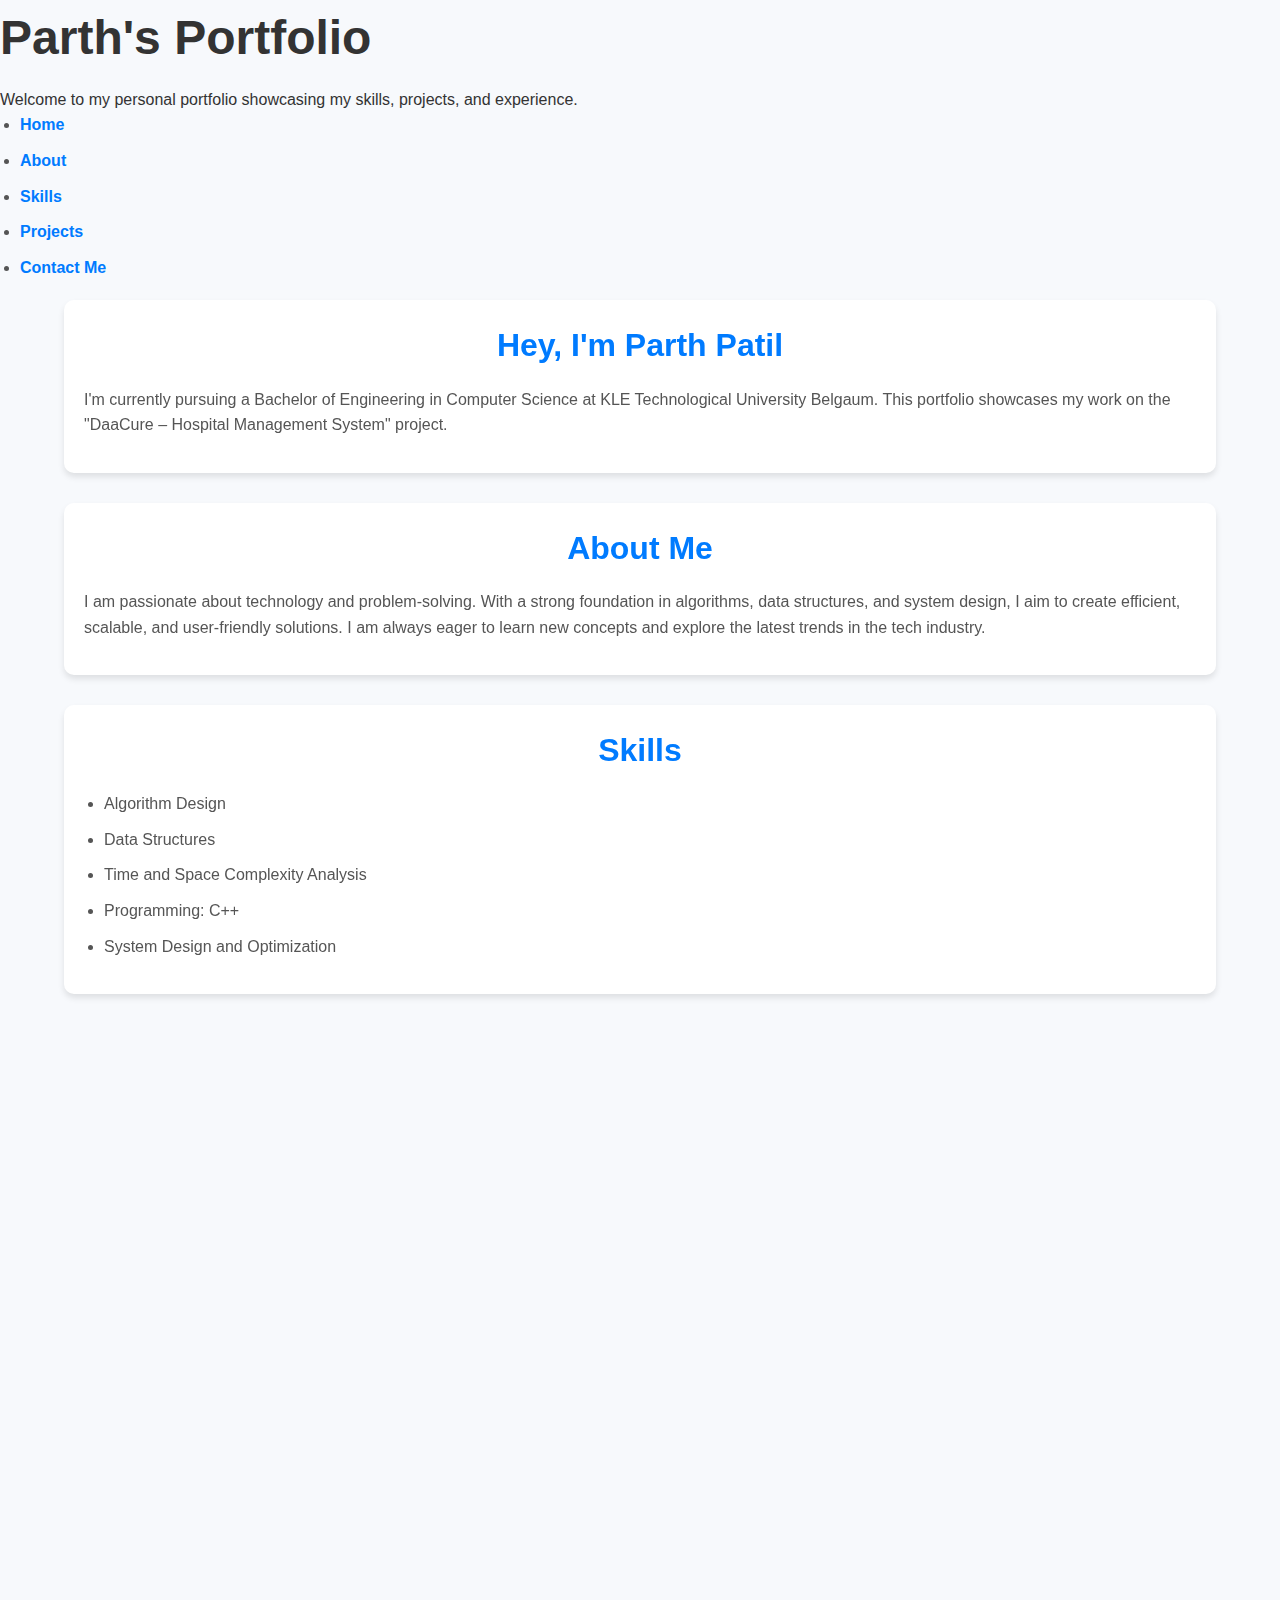
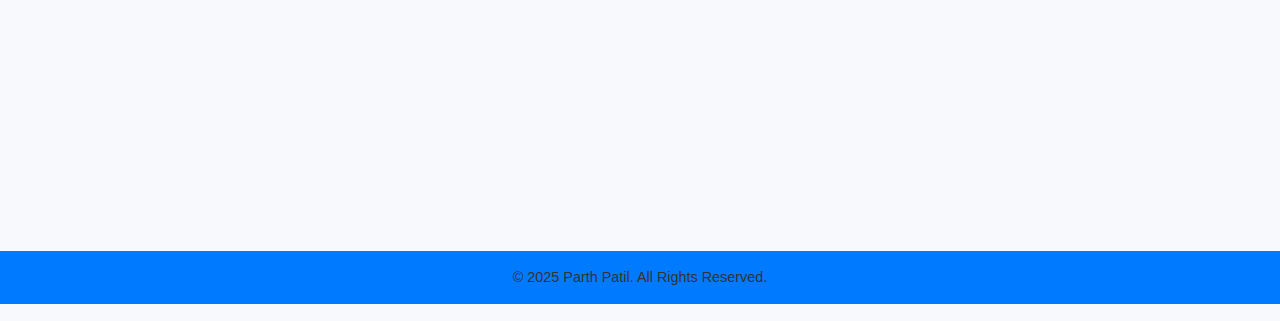
==== index.html @ 86498407 "Update index.html" ====
<!DOCTYPE html>
<html lang="en">
<head>
    <meta charset="UTF-8">
    <meta name="viewport" content="width=device-width, initial-scale=1.0">
    <title>Parth's Portfolio</title>
    <link rel="stylesheet" href="style.css">
    <link rel="stylesheet" href="https://unpkg.com/aos@2.3.1/dist/aos.css">
    <link href="https://cdnjs.cloudflare.com/ajax/libs/font-awesome/5.15.4/css/all.min.css" rel="stylesheet">
</head>
<body>
    <!-- Header Section -->
    <header>
        <h1>Parth's Portfolio</h1>
        <p>Welcome to my personal portfolio showcasing my skills, projects, and experience.</p>
    </header>

    <!-- Navigation Bar -->
    <nav>
        <ul>
            <li><a href="#home">Home</a></li>
            <li><a href="#about">About</a></li>
            <li><a href="#skills">Skills</a></li>
            <li><a href="#projects">Projects</a></li>
            <li><a href="#contact">Contact Me</a></li>
        </ul>
    </nav>

    <!-- Main Content Section -->
    <div class="container">
        <!-- Home Section -->
        <section id="home" data-aos="fade-up">
            <h2>Hey, I'm Parth Patil</h2>
            <p>I'm currently pursuing a Bachelor of Engineering in Computer Science at KLE Technological University Belgaum. This portfolio showcases my work on the "DaaCure – Hospital Management System" project.</p>
        </section>

        <!-- About Section -->
        <section id="about" data-aos="fade-up">
            <h2>About Me</h2>
            <p>I am passionate about technology and problem-solving. With a strong foundation in algorithms, data structures, and system design, I aim to create efficient, scalable, and user-friendly solutions. I am always eager to learn new concepts and explore the latest trends in the tech industry.</p>
        </section>

        <!-- Skills Section -->
        <section id="skills" data-aos="fade-up">
            <h2>Skills</h2>
            <ul>
                <li>Algorithm Design</li>
                <li>Data Structures</li>
                <li>Time and Space Complexity Analysis</li>
                <li>Programming: C++</li>
                <li>System Design and Optimization</li>
            </ul>
        </section>

        <!-- Projects Section -->
        <section id="projects" data-aos="fade-up">
            <h2>Projects</h2>
            <p><strong>Project Title:</strong> DaaCure – Hospital Management System</p>
            <p><strong>Description:</strong> The DaaCure project is a smart, all-in-one hospital management system designed to make healthcare operations smoother, improve patient care, and ensure resources are used wisely. It brings together everything a hospital needs into one easy-to-use platform, helping staff focus on what matters most—caring for patients.</p>
            <p><strong>Key Features:</strong></p>
            <ul>
                <li><strong>Patient Admission Optimization:</strong> Assign hospital beds and rooms to patients based on their condition and care requirements.</li>
                <li><strong>Doctor Scheduling:</strong> Assign doctors to patients or departments based on specialization and workload to minimize waiting times.</li>
                <li><strong>Emergency Room Response:</strong> Calculate the fastest routes for ambulances and emergency personnel, factoring in traffic and distance.</li>
                <li><strong>Resource Allocation:</strong> Efficiently distribute medical supplies based on demand and usage patterns.</li>
            </ul>
            <p><strong>Team Members:</strong> Parth Patil, Mayur Marathe, Shraddha Chougula, Anup Dundur</p>
            <p><a href="daacure-details.html" class="button">Read More About DaaCure</a></p>
        </section>

        <!-- Contact Section -->
        <section id="contact" data-aos="fade-up">
            <h2>Contact Me</h2>
            <p>If you'd like to collaborate or learn more, feel free to reach out:</p>
            <ul>
                <li><a href="mailto:parth.patil2005@gmail.com"><i class="fas fa-envelope"></i> parth.patil2005@gmail.com</a></li>
                <li><a href="https://github.com/ParthPatil2101" target="_blank"><i class="fab fa-github"></i> GitHub</a></li>
                <li><a href="https://www.linkedin.com/in/parth-patil-0876602b3" target="_blank"><i class="fab fa-linkedin"></i> LinkedIn</a></li>
            </ul>
        </section>
    </div>

    <!-- Footer Section -->
    <footer>
        <p>&copy; 2025 Parth Patil. All Rights Reserved.</p>
    </footer>

    <!-- AOS Animation Library -->
    <script src="https://unpkg.com/aos@2.3.1/dist/aos.js"></script>
    <script>
        AOS.init();
    </script>
</body>
</html>
---- style.css ----
/* General Reset */
* {
  margin: 0;
  padding: 0;
  box-sizing: border-box;
}

body {
  font-family: "Arial", sans-serif;
  line-height: 1.6;
  color: #333;
  background: #f7f9fc;
  margin: 0;
  padding: 0;
  scroll-behavior: smooth; /* Smooth scrolling */
}

header.hero {
  background: linear-gradient(90deg, #007BFF, #00d4ff);
  color: white;
  padding: 50px 0;
  text-align: center;
}

header.hero img.hero-img {
  width: 100%;
  height: auto;
  opacity: 0.3;
  position: absolute;
  top: 0;
  left: 0;
  z-index: -1;
}

header h1 {
  font-size: 3rem;
  margin-bottom: 10px;
}

header p.lead {
  font-size: 1.2rem;
  margin-top: 5px;
}

.container {
  width: 90%;
  max-width: 1200px;
  margin: 20px auto;
}

section {
  margin-bottom: 30px;
  background: white;
  padding: 20px;
  border-radius: 10px;
  box-shadow: 0 4px 6px rgba(0, 0, 0, 0.1);
  transition: transform 0.3s ease-in-out;
}

section:hover {
  transform: scale(1.02);
}

section h2 {
  font-size: 2rem;
  color: #007BFF;
  margin-bottom: 15px;
  text-align: center;
}

section p, section ul {
  font-size: 1rem;
  color: #555;
  margin-bottom: 15px;
}

ul {
  list-style-type: disc;
  margin-left: 20px;
  color: #555;
}

ul li {
  margin-bottom: 10px;
}

.projects-list {
  display: flex;
  flex-wrap: wrap;
  gap: 20px;
  justify-content: space-between;
}

.project-card {
  background: white;
  box-shadow: 0 4px 6px rgba(0, 0, 0, 0.1);
  border-radius: 10px;
  padding: 20px;
  width: 100%;
  max-width: 280px;
  text-align: center;
}

.project-card img.project-img {
  width: 100%;
  height: 200px;
  object-fit: cover;
  border-radius: 10px;
}

.project-card h3 {
  font-size: 1.5rem;
  margin-top: 10px;
  color: #007BFF;
}

a {
  color: #007BFF;
  text-decoration: none;
  font-weight: bold;
}

a:hover {
  text-decoration: underline;
}

footer {
  background: #007BFF;
  color: white;
  text-align: center;
  padding: 15px 0;
  margin-top: 20px;
}

footer p {
  font-size: 0.9rem;
}

button {
  background: linear-gradient(90deg, #007BFF, #00d4ff);
  border: none;
  color: white;
  padding: 10px 20px;
  margin: 10px 0;
  font-size: 1rem;
  border-radius: 5px;
  cursor: pointer;
  transition: background 0.3s;
}

button:hover {
  background: linear-gradient(90deg, #0056b3, #0077d9);
}

/* Accessibility: Improve color contrast for readability */
body, section, footer {
  color: #333; /* Darker text for better contrast */
}

/* Focus Styles for Keyboard Navigation */
a:focus, button:focus, h2:focus {
  outline: 3px solid #00d4ff;
}
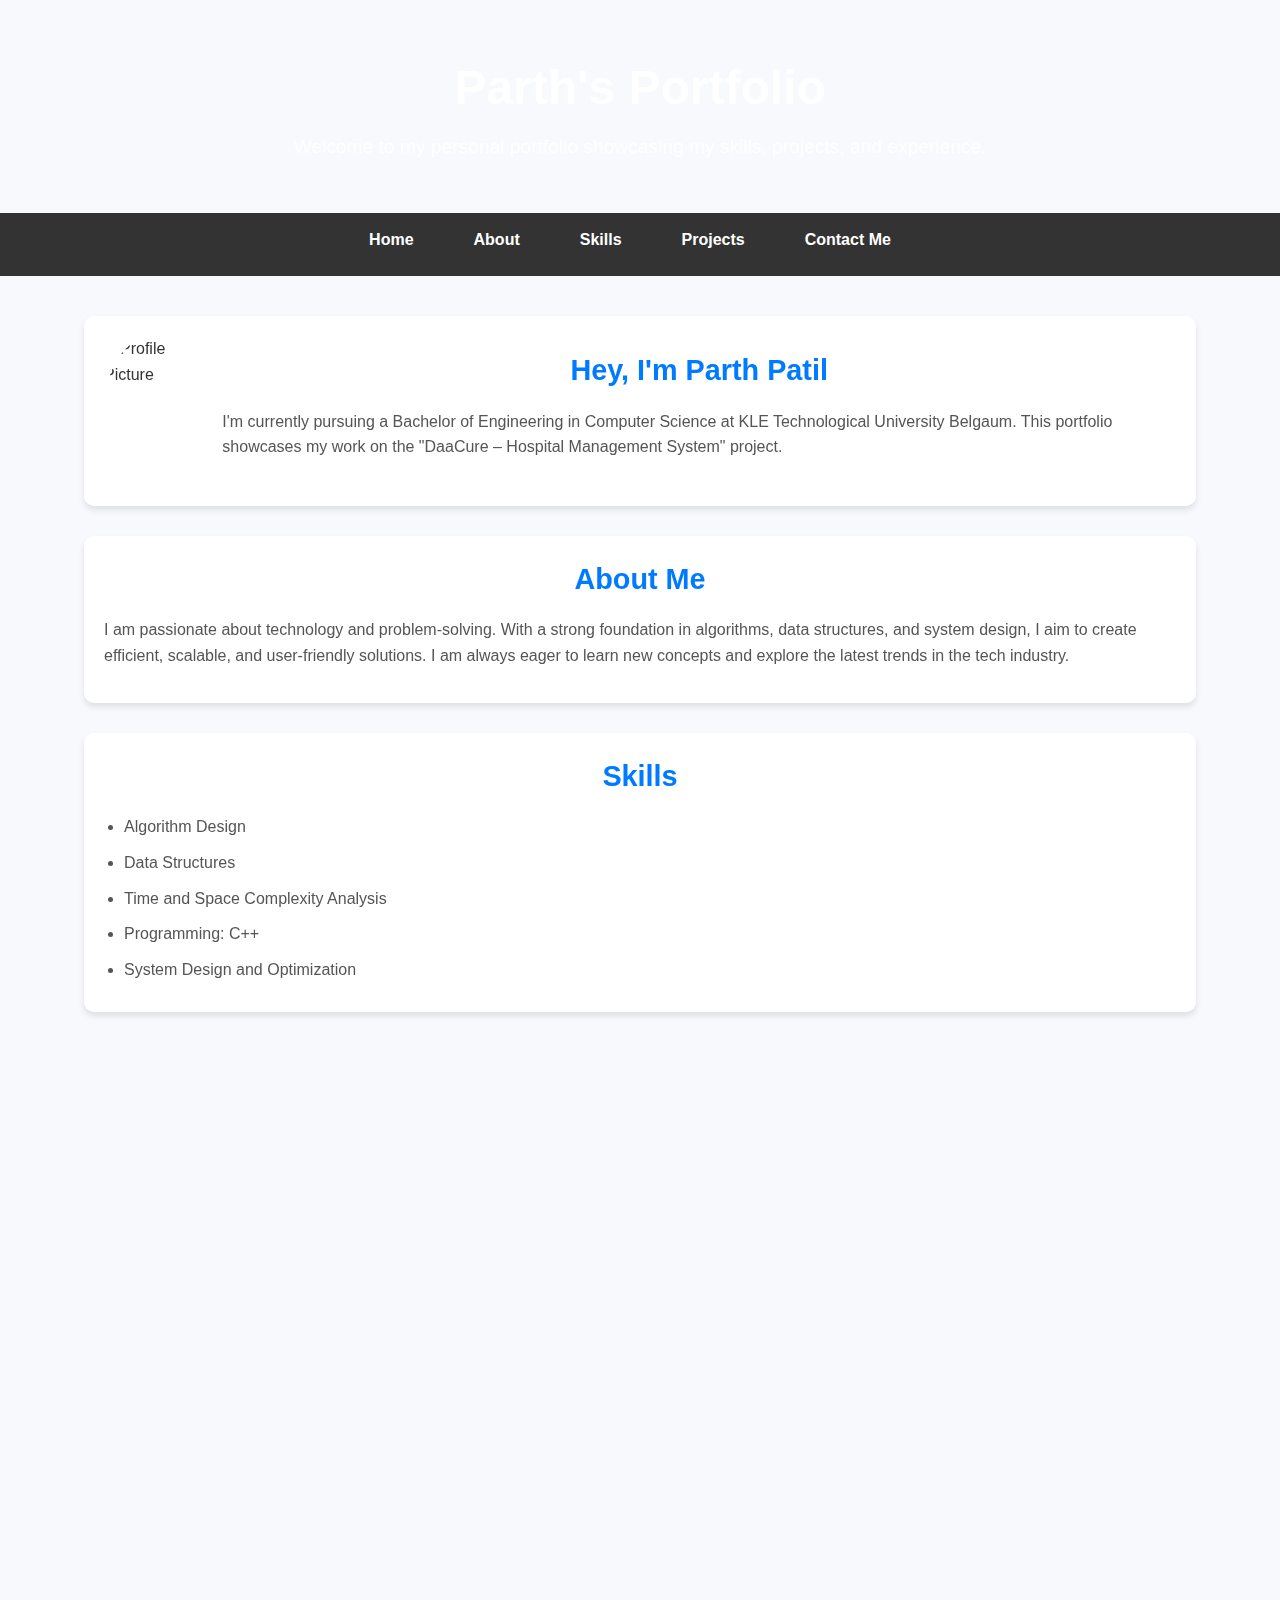
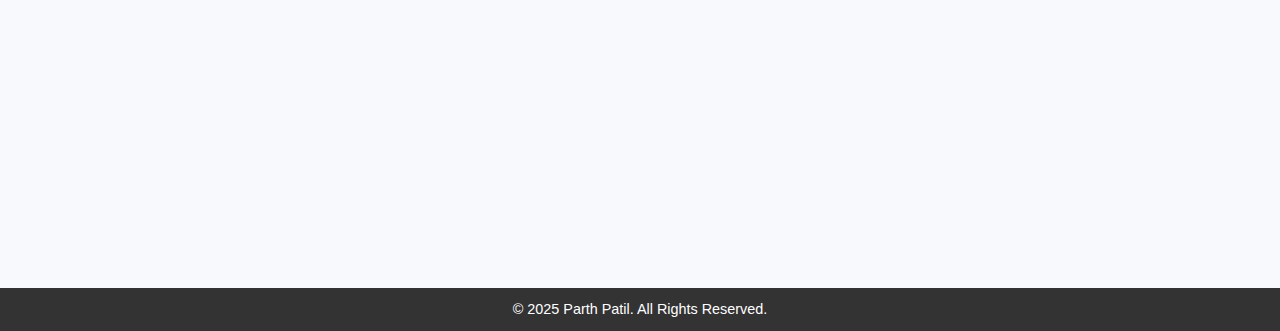
==== commit a0a4dd52: "Update index.html" ====
--- a/index.html
+++ b/index.html
@@ -7,6 +7,90 @@
     <link rel="stylesheet" href="style.css">
     <link rel="stylesheet" href="https://unpkg.com/aos@2.3.1/dist/aos.css">
     <link href="https://cdnjs.cloudflare.com/ajax/libs/font-awesome/5.15.4/css/all.min.css" rel="stylesheet">
+    <style>
+        body {
+            margin: 0;
+            font-family: Arial, sans-serif;
+        }
+        header {
+            background-image: url('background.jpg'); /* Replace with the URL of your background image */
+            background-size: cover;
+            background-position: center;
+            color: white;
+            text-align: center;
+            padding: 50px 20px;
+        }
+        header h1 {
+            margin: 0;
+            font-size: 3em;
+        }
+        nav {
+            background-color: #333;
+            overflow: hidden;
+        }
+        nav ul {
+            list-style: none;
+            margin: 0;
+            padding: 0;
+            display: flex;
+        }
+        nav ul li {
+            position: relative;
+        }
+        nav ul li a {
+            text-decoration: none;
+            color: white;
+            padding: 14px 20px;
+            display: block;
+        }
+        nav ul li:hover a {
+            background-color: #575757;
+        }
+        nav ul li ul {
+            display: none;
+            position: absolute;
+            background-color: #333;
+            padding: 0;
+            margin: 0;
+            list-style: none;
+            top: 100%;
+            left: 0;
+            z-index: 1000;
+        }
+        nav ul li:hover ul {
+            display: block;
+        }
+        nav ul li ul li a {
+            padding: 10px 20px;
+        }
+        .container {
+            padding: 20px;
+        }
+        #home {
+            display: flex;
+            align-items: center;
+            gap: 20px;
+        }
+        #home img {
+            border-radius: 50%;
+            width: 150px;
+            height: 150px;
+            object-fit: cover;
+        }
+        .button {
+            text-decoration: none;
+            padding: 10px 20px;
+            color: white;
+            background-color: #007BFF;
+            border-radius: 5px;
+        }
+        footer {
+            text-align: center;
+            padding: 10px;
+            background-color: #333;
+            color: white;
+        }
+    </style>
 </head>
 <body>
     <!-- Header Section -->
@@ -21,7 +105,12 @@
             <li><a href="#home">Home</a></li>
             <li><a href="#about">About</a></li>
             <li><a href="#skills">Skills</a></li>
-            <li><a href="#projects">Projects</a></li>
+            <li>
+                <a href="#projects">Projects</a>
+                <ul>
+                    <li><a href="daacure-details.html">Read More About DaaCure</a></li>
+                </ul>
+            </li>
             <li><a href="#contact">Contact Me</a></li>
         </ul>
     </nav>
@@ -30,8 +119,11 @@
     <div class="container">
         <!-- Home Section -->
         <section id="home" data-aos="fade-up">
-            <h2>Hey, I'm Parth Patil</h2>
-            <p>I'm currently pursuing a Bachelor of Engineering in Computer Science at KLE Technological University Belgaum. This portfolio showcases my work on the "DaaCure – Hospital Management System" project.</p>
+            <img src="profile.jpg" alt="Profile Picture"> <!-- Replace 'profile.jpg' with the path to your profile picture -->
+            <div>
+                <h2>Hey, I'm Parth Patil</h2>
+                <p>I'm currently pursuing a Bachelor of Engineering in Computer Science at KLE Technological University Belgaum. This portfolio showcases my work on the "DaaCure – Hospital Management System" project.</p>
+            </div>
         </section>
 
         <!-- About Section -->
--- a/style.css
+++ b/style.css
@@ -12,63 +12,80 @@
   background: #f7f9fc;
   margin: 0;
   padding: 0;
-  scroll-behavior: smooth; /* Smooth scrolling */
 }
 
-header.hero {
+/* Header Styling */
+header {
   background: linear-gradient(90deg, #007BFF, #00d4ff);
   color: white;
-  padding: 50px 0;
+  padding: 20px 0;
   text-align: center;
 }
 
-header.hero img.hero-img {
-  width: 100%;
-  height: auto;
-  opacity: 0.3;
-  position: absolute;
-  top: 0;
-  left: 0;
-  z-index: -1;
-}
-
 header h1 {
-  font-size: 3rem;
+  font-size: 2.5rem;
   margin-bottom: 10px;
 }
 
-header p.lead {
+header p {
   font-size: 1.2rem;
   margin-top: 5px;
 }
 
+/* Navigation Bar Styling */
+nav {
+  background-color: #333;
+}
+
+nav ul {
+  display: flex;
+  justify-content: center;
+  padding: 10px;
+  margin: 0;
+  list-style: none;
+}
+
+nav ul li {
+  margin-right: 20px;
+}
+
+nav ul li a {
+  color: white;
+  text-decoration: none;
+  font-size: 1rem;
+  font-weight: bold;
+  padding: 10px;
+}
+
+nav ul li a:hover {
+  background-color: #00d4ff;
+  border-radius: 5px;
+}
+
+/* Container Styling */
 .container {
   width: 90%;
   max-width: 1200px;
   margin: 20px auto;
 }
 
+/* Section Styling */
 section {
   margin-bottom: 30px;
   background: white;
   padding: 20px;
   border-radius: 10px;
   box-shadow: 0 4px 6px rgba(0, 0, 0, 0.1);
-  transition: transform 0.3s ease-in-out;
-}
-
-section:hover {
-  transform: scale(1.02);
 }
 
 section h2 {
-  font-size: 2rem;
+  font-size: 1.8rem;
   color: #007BFF;
   margin-bottom: 15px;
   text-align: center;
 }
 
-section p, section ul {
+section p {
   font-size: 1rem;
   color: #555;
   margin-bottom: 15px;
@@ -84,36 +101,23 @@
   margin-bottom: 10px;
 }
 
-.projects-list {
-  display: flex;
-  flex-wrap: wrap;
-  gap: 20px;
-  justify-content: space-between;
+table {
+  width: 100%;
+  border-collapse: collapse;
+  margin: 10px 0;
 }
 
-.project-card {
-  background: white;
-  box-shadow: 0 4px 6px rgba(0, 0, 0, 0.1);
-  border-radius: 10px;
-  padding: 20px;
-  width: 100%;
-  max-width: 280px;
-  text-align: center;
+table td {
+  padding: 10px;
+  border: 1px solid #ddd;
 }
 
-.project-card img.project-img {
-  width: 100%;
-  height: 200px;
-  object-fit: cover;
-  border-radius: 10px;
-}
-
-.project-card h3 {
-  font-size: 1.5rem;
-  margin-top: 10px;
+table td:first-child {
+  font-weight: bold;
   color: #007BFF;
 }
 
+/* Links Styling */
 a {
   color: #007BFF;
   text-decoration: none;
@@ -124,6 +128,7 @@
   text-decoration: underline;
 }
 
+/* Footer Styling */
 footer {
   background: #007BFF;
   color: white;
@@ -136,6 +141,7 @@
   font-size: 0.9rem;
 }
 
+/* Button Styling */
 button {
   background: linear-gradient(90deg, #007BFF, #00d4ff);
   border: none;
@@ -152,12 +158,42 @@
   background: linear-gradient(90deg, #0056b3, #0077d9);
 }
 
-/* Accessibility: Improve color contrast for readability */
-body, section, footer {
-  color: #333; /* Darker text for better contrast */
+/* Mobile Responsiveness */
+@media screen and (max-width: 768px) {
+  header h1 {
+    font-size: 2rem;
+  }
+
+  header p {
+    font-size: 1rem;
+  }
+
+  nav ul {
+    flex-direction: column;
+    align-items: center;
+  }
+
+  nav ul li {
+    margin-right: 0;
+    margin-bottom: 10px;
+  }
+
+  section {
+    padding: 15px;
+  }
+
+  footer p {
+    font-size: 0.8rem;
+  }
 }
 
-/* Focus Styles for Keyboard Navigation */
-a:focus, button:focus, h2:focus {
-  outline: 3px solid #00d4ff;
+/* Ensure footer sticks to the bottom of short content */
+body {
+  display: flex;
+  flex-direction: column;
+  min-height: 100vh;
 }
+
+footer {
+  margin-top: auto;
+}
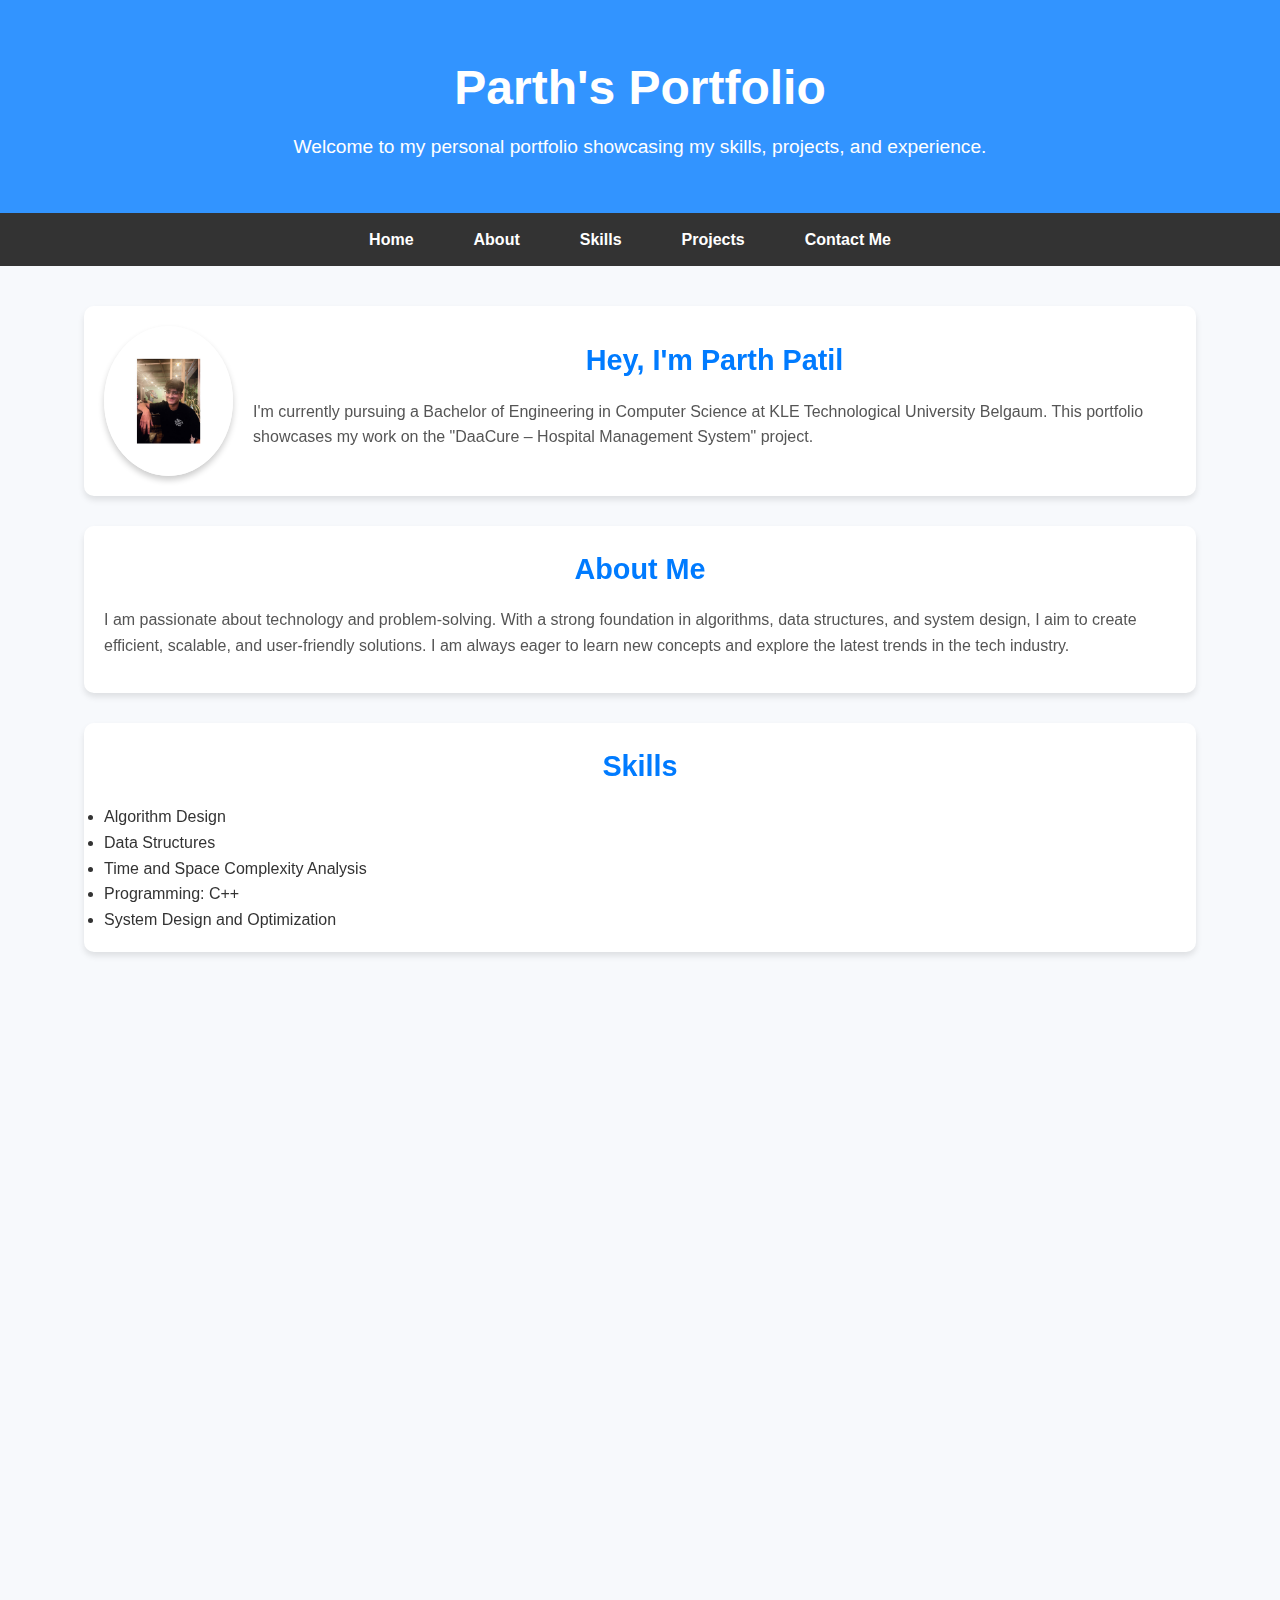
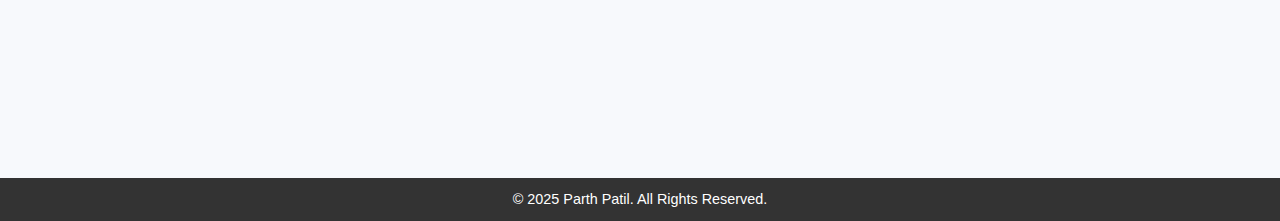
==== commit 9c341407: "Update index.html" ====
--- a/index.html
+++ b/index.html
@@ -119,7 +119,7 @@
     <div class="container">
         <!-- Home Section -->
         <section id="home" data-aos="fade-up">
-            <img src="profile.jpg" alt="Profile Picture"> <!-- Replace 'profile.jpg' with the path to your profile picture -->
+            <img src="images/profile.jpg.jpg" alt="Profile Picture"> <!-- Replace 'profile.jpg' with the path to your profile picture -->
             <div>
                 <h2>Hey, I'm Parth Patil</h2>
                 <p>I'm currently pursuing a Bachelor of Engineering in Computer Science at KLE Technological University Belgaum. This portfolio showcases my work on the "DaaCure – Hospital Management System" project.</p>
--- a/style.css
+++ b/style.css
@@ -12,14 +12,34 @@
   background: #f7f9fc;
   margin: 0;
   padding: 0;
+  display: flex;
+  flex-direction: column;
+  min-height: 100vh;
 }
 
 /* Header Styling */
 header {
-  background: linear-gradient(90deg, #007BFF, #00d4ff);
-  color: white;
-  padding: 20px 0;
-  text-align: center;
+  position: relative;
+  background: url('background.jpg') no-repeat center center/cover; /* Replace with your background image URL */
+  color: white;
+  padding: 50px 20px;
+  text-align: center;
+}
+
+header::before {
+  content: "";
+  position: absolute;
+  top: 0;
+  left: 0;
+  width: 100%;
+  height: 100%;
+  background: rgba(0, 123, 255, 0.8);
+  z-index: 1;
+}
+
+header h1, header p {
+  position: relative;
+  z-index: 2;
 }
 
 header h1 {
@@ -46,6 +66,7 @@
 }
 
 nav ul li {
+  position: relative;
   margin-right: 20px;
 }
 
@@ -60,6 +81,36 @@
 nav ul li a:hover {
   background-color: #00d4ff;
   border-radius: 5px;
+}
+
+nav ul li ul {
+  display: none;
+  position: absolute;
+  background-color: #333;
+  list-style: none;
+  padding: 0;
+  margin: 0;
+  border-radius: 5px;
+  top: 100%;
+  left: 0;
+  z-index: 10;
+}
+
+nav ul li:hover ul {
+  display: block;
+}
+
+nav ul li ul li {
+  margin: 0;
+}
+
+nav ul li ul li a {
+  padding: 10px 15px;
+  display: block;
+}
+
+nav ul li ul li a:hover {
+  background-color: #00d4ff;
 }
 
 /* Container Styling */
@@ -91,30 +142,19 @@
   margin-bottom: 15px;
 }
 
-ul {
-  list-style-type: disc;
-  margin-left: 20px;
-  color: #555;
-}
-
-ul li {
-  margin-bottom: 10px;
-}
-
-table {
-  width: 100%;
-  border-collapse: collapse;
-  margin: 10px 0;
-}
-
-table td {
-  padding: 10px;
-  border: 1px solid #ddd;
-}
-
-table td:first-child {
-  font-weight: bold;
-  color: #007BFF;
+/* Home Section with Profile Picture */
+#home {
+  display: flex;
+  align-items: center;
+  gap: 20px;
+}
+
+#home img {
+  border-radius: 50%;
+  width: 150px;
+  height: 150px;
+  object-fit: cover;
+  box-shadow: 0 4px 6px rgba(0, 0, 0, 0.2);
 }
 
 /* Links Styling */
@@ -134,7 +174,7 @@
   color: white;
   text-align: center;
   padding: 15px 0;
-  margin-top: 20px;
+  margin-top: auto;
 }
 
 footer p {
@@ -142,19 +182,20 @@
 }
 
 /* Button Styling */
-button {
+.button {
+  display: inline-block;
   background: linear-gradient(90deg, #007BFF, #00d4ff);
-  border: none;
   color: white;
   padding: 10px 20px;
-  margin: 10px 0;
   font-size: 1rem;
   border-radius: 5px;
+  text-align: center;
+  text-decoration: none;
   cursor: pointer;
   transition: background 0.3s;
 }
 
-button:hover {
+.button:hover {
   background: linear-gradient(90deg, #0056b3, #0077d9);
 }
 
@@ -186,14 +227,3 @@
     font-size: 0.8rem;
   }
 }
-
-/* Ensure footer sticks to the bottom of short content */
-body {
-  display: flex;
-  flex-direction: column;
-  min-height: 100vh;
-}
-
-footer {
-  margin-top: auto;
-}
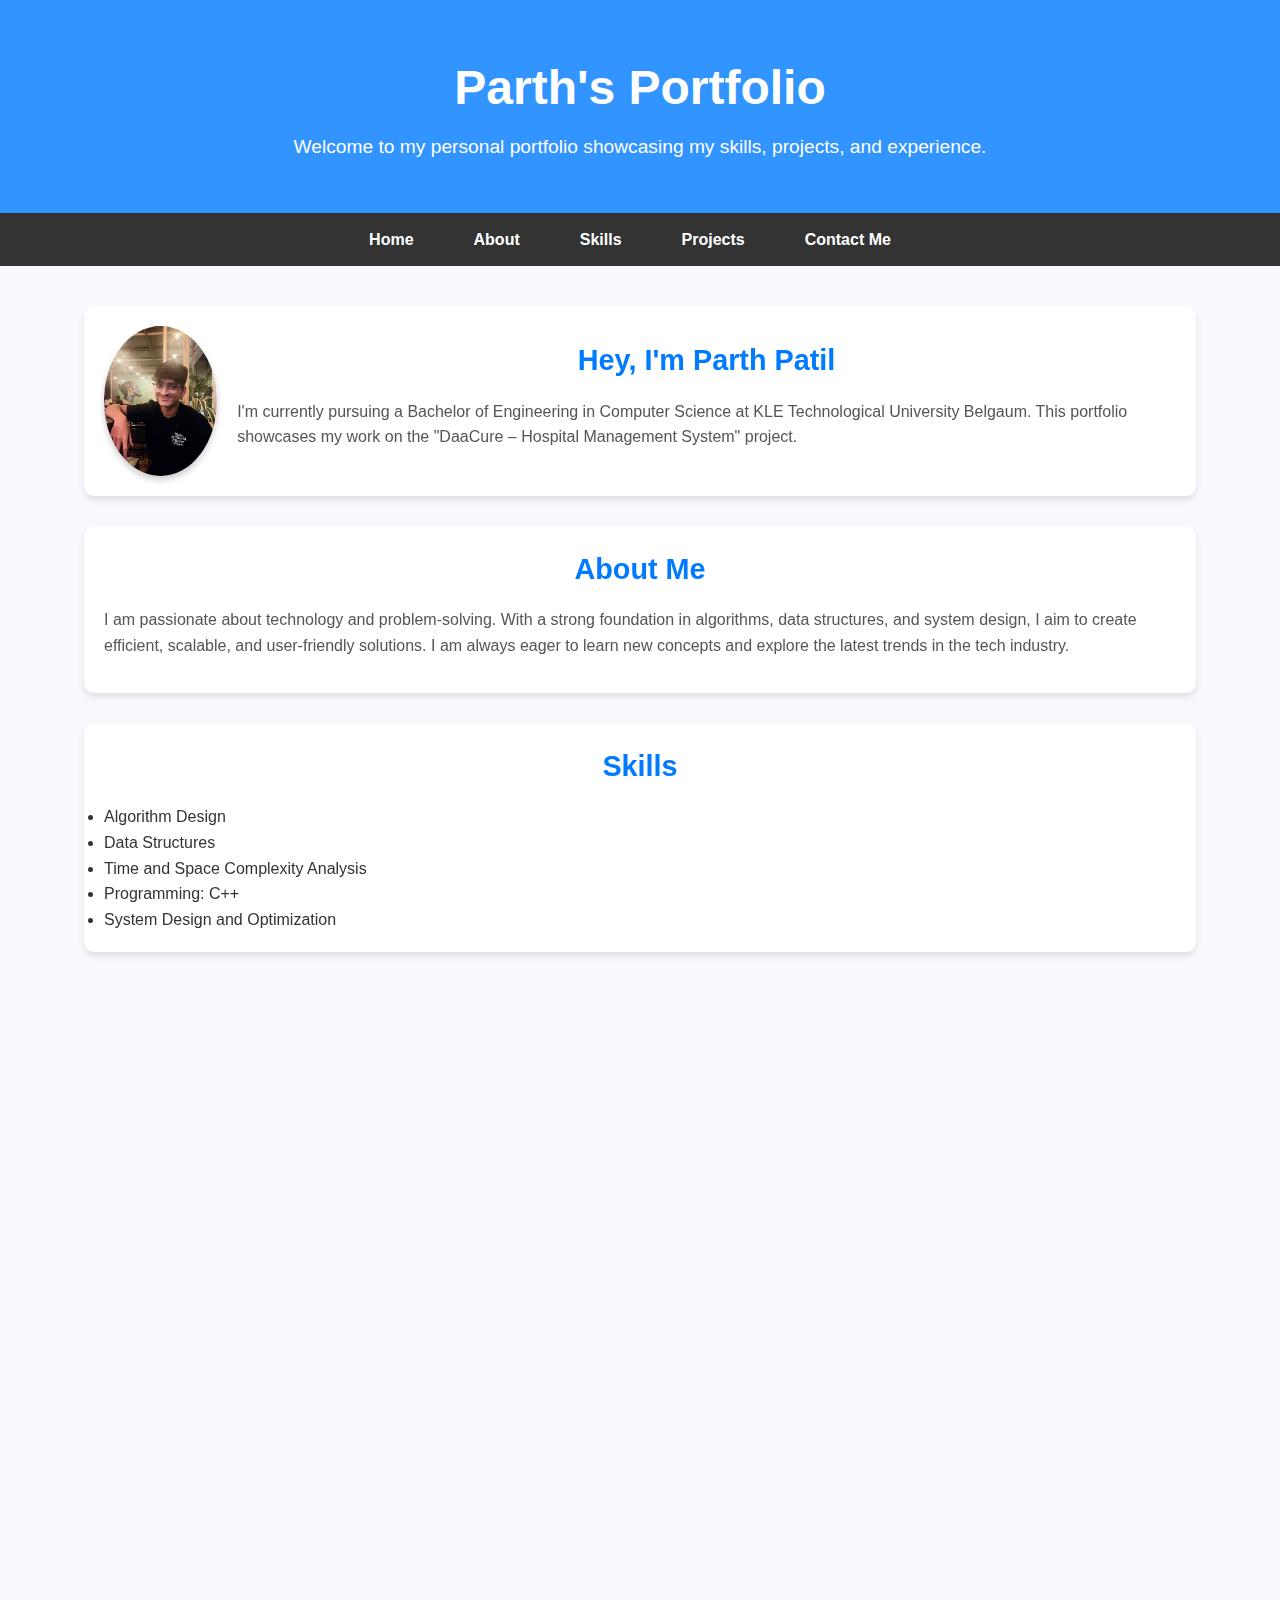
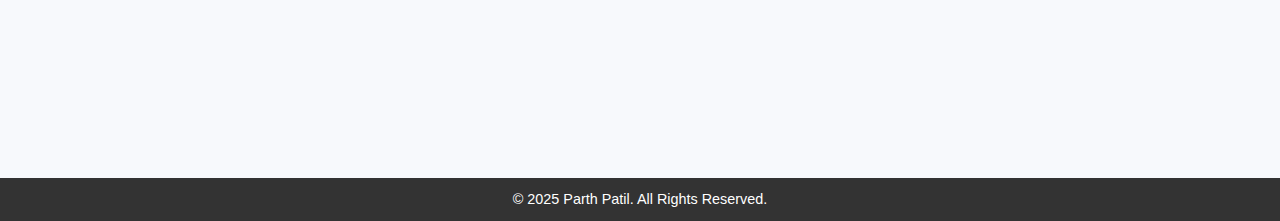
==== commit faa26025: "Update index.html" ====
--- a/index.html
+++ b/index.html
@@ -119,7 +119,7 @@
     <div class="container">
         <!-- Home Section -->
         <section id="home" data-aos="fade-up">
-            <img src="images/profile.jpg.jpg" alt="Profile Picture"> <!-- Replace 'profile.jpg' with the path to your profile picture -->
+            <img src="profile.jpg.jpg" alt="Profile Picture"> <!-- Replace 'profile.jpg' with the path to your profile picture -->
             <div>
                 <h2>Hey, I'm Parth Patil</h2>
                 <p>I'm currently pursuing a Bachelor of Engineering in Computer Science at KLE Technological University Belgaum. This portfolio showcases my work on the "DaaCure – Hospital Management System" project.</p>
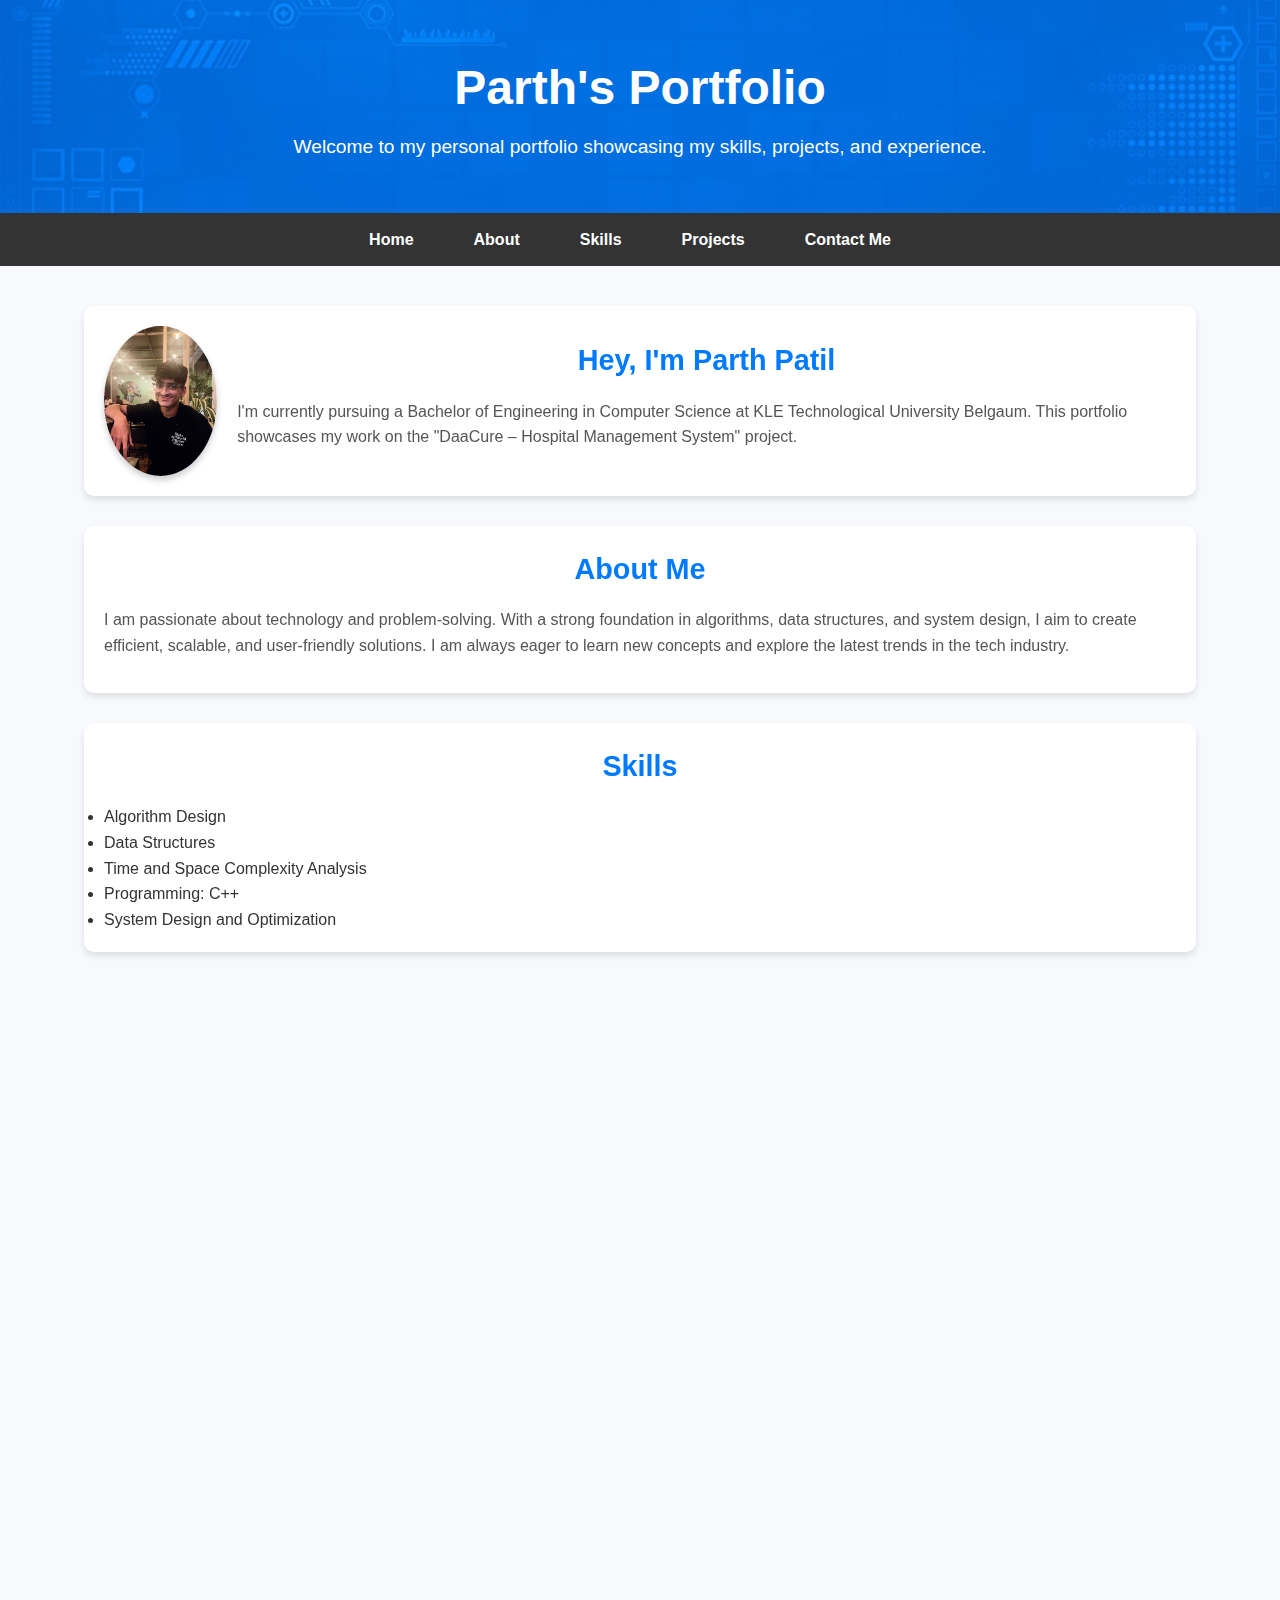
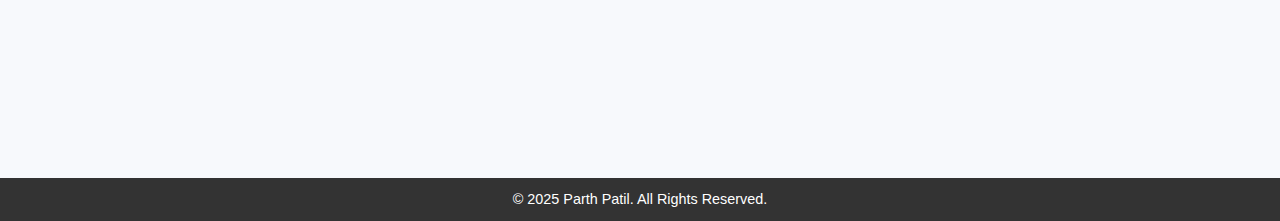
==== commit c38ed750: "Update index.html" ====
--- a/index.html
+++ b/index.html
@@ -13,7 +13,7 @@
             font-family: Arial, sans-serif;
         }
         header {
-            background-image: url('background.jpg'); /* Replace with the URL of your background image */
+            background-image: url('images/background.jpg'); /* Replace with the URL of your background image */
             background-size: cover;
             background-position: center;
             color: white;
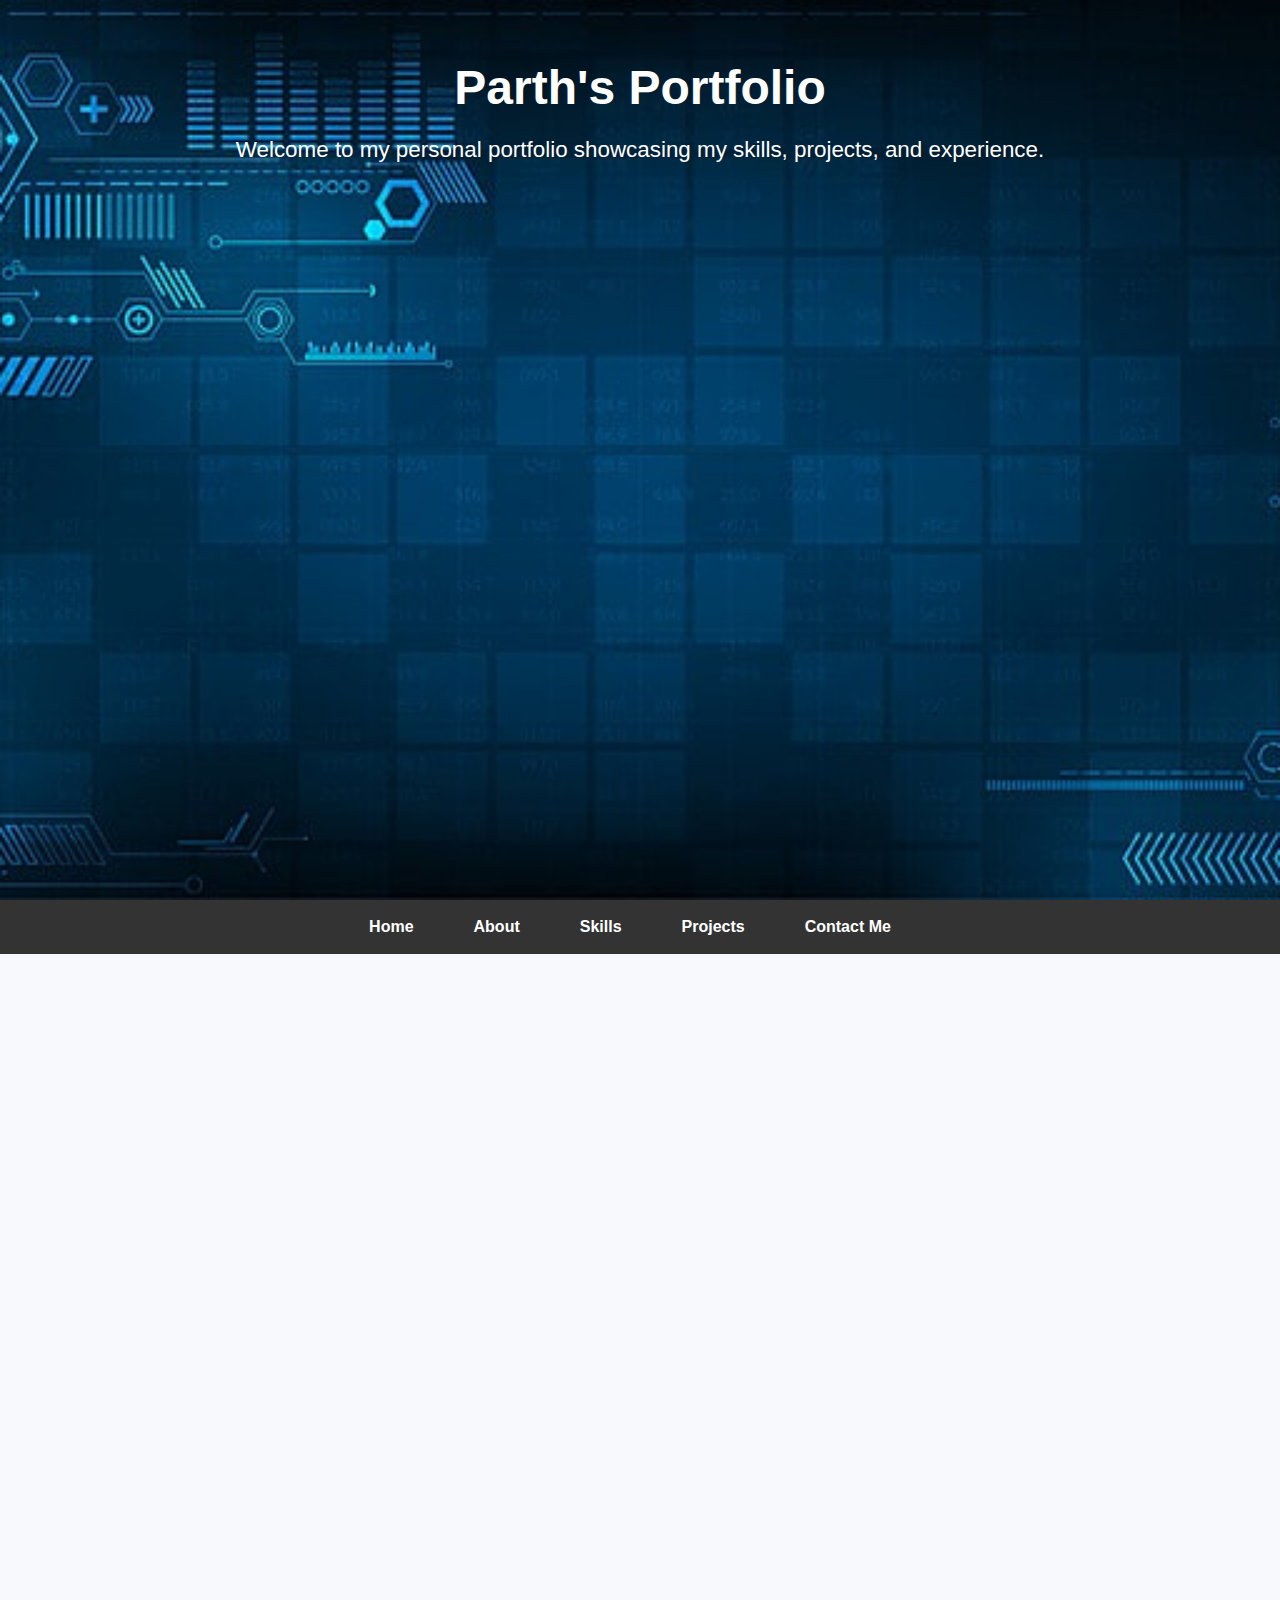
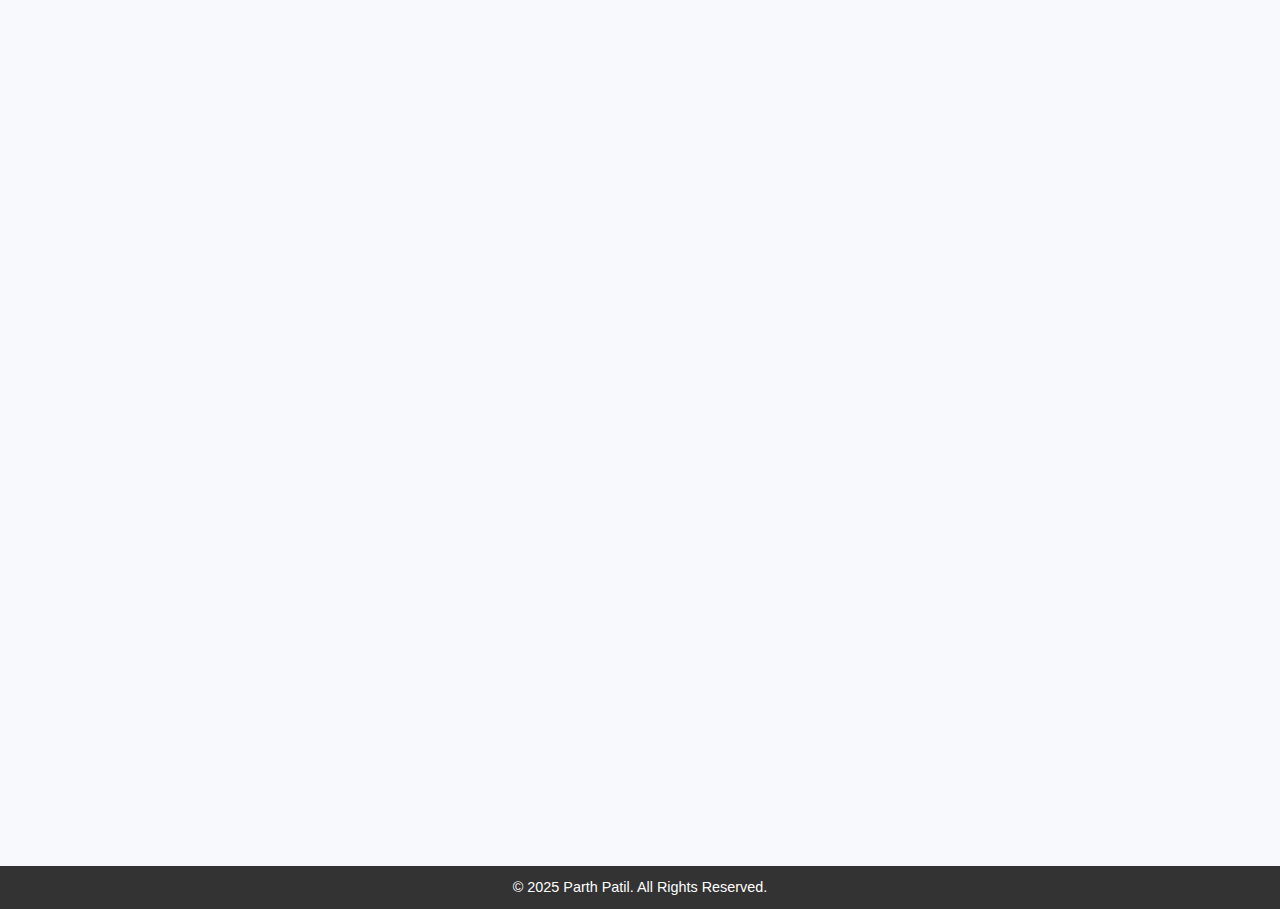
==== commit bc2a904e: "Update index.html" ====
--- a/index.html
+++ b/index.html
@@ -12,14 +12,16 @@
             margin: 0;
             font-family: Arial, sans-serif;
         }
-        header {
-            background-image: url('images/background.jpg'); /* Replace with the URL of your background image */
-            background-size: cover;
-            background-position: center;
-            color: white;
-            text-align: center;
-            padding: 50px 20px;
-        }
+    header {
+    background-image: url('images/background.jpg');
+    background-size: cover;
+    background-position: center;
+    color: white;
+    text-align: center;
+    padding: 50px 20px;
+    background-color: transparent; /* Ensure no background color */
+}
+
         header h1 {
             margin: 0;
             font-size: 3em;
@@ -100,20 +102,21 @@
     </header>
 
     <!-- Navigation Bar -->
-    <nav>
-        <ul>
-            <li><a href="#home">Home</a></li>
-            <li><a href="#about">About</a></li>
-            <li><a href="#skills">Skills</a></li>
-            <li>
-                <a href="#projects">Projects</a>
-                <ul>
-                    <li><a href="daacure-details.html">Read More About DaaCure</a></li>
-                </ul>
-            </li>
-            <li><a href="#contact">Contact Me</a></li>
-        </ul>
-    </nav>
+ <nav>
+    <ul>
+        <li><a href="#home">Home</a></li>
+        <li><a href="#about">About</a></li>
+        <li><a href="#skills">Skills</a></li>
+        <li class="dropdown">
+            <a href="#projects">Projects</a>
+            <ul class="dropdown-menu">
+                <li><a href="daacure-details.html">DaaCure – Hospital Management System</a></li>
+            </ul>
+        </li>
+        <li><a href="#contact">Contact Me</a></li>
+    </ul>
+</nav>
+
 
     <!-- Main Content Section -->
     <div class="container">
--- a/style.css
+++ b/style.css
@@ -20,22 +20,16 @@
 /* Header Styling */
 header {
   position: relative;
-  background: url('background.jpg') no-repeat center center/cover; /* Replace with your background image URL */
-  color: white;
-  padding: 50px 20px;
-  text-align: center;
-}
-
-header::before {
-  content: "";
-  position: absolute;
-  top: 0;
-  left: 0;
-  width: 100%;
-  height: 100%;
-  background: rgba(0, 123, 255, 0.8);
-  z-index: 1;
-}
+  background: url('background.jpg') no-repeat center center/cover; /* Ensure correct image path */
+  background-attachment: fixed; /* Keeps the background fixed while scrolling */
+  color: white;
+  padding: 60px 20px;
+  text-align: center;
+  height: 100vh; /* Set the height of the header to full screen */
+  background-size: cover; /* Ensures the image covers the entire header */
+  background-position: center; /* Centers the image */
+}
+
 
 header h1, header p {
   position: relative;
@@ -43,12 +37,12 @@
 }
 
 header h1 {
-  font-size: 2.5rem;
+  font-size: 3rem;
   margin-bottom: 10px;
 }
 
 header p {
-  font-size: 1.2rem;
+  font-size: 1.4rem;
   margin-top: 5px;
 }
 
@@ -83,34 +77,40 @@
   border-radius: 5px;
 }
 
-nav ul li ul {
+/* Dropdown Menu Styling */
+nav ul li.dropdown {
+  position: relative;
+}
+
+nav ul li.dropdown:hover .dropdown-menu {
+  display: block;
+}
+
+nav ul li .dropdown-menu {
   display: none;
   position: absolute;
   background-color: #333;
+  padding: 10px 0;
   list-style: none;
-  padding: 0;
-  margin: 0;
-  border-radius: 5px;
-  top: 100%;
-  left: 0;
-  z-index: 10;
-}
-
-nav ul li:hover ul {
+  margin: 0;
+  box-shadow: 0 4px 6px rgba(0, 0, 0, 0.1);
+  border-radius: 5px;
+}
+
+nav ul li .dropdown-menu li {
+  padding: 10px 20px;
+}
+
+nav ul li .dropdown-menu li a {
+  color: white;
+  text-decoration: none;
   display: block;
-}
-
-nav ul li ul li {
-  margin: 0;
-}
-
-nav ul li ul li a {
-  padding: 10px 15px;
-  display: block;
-}
-
-nav ul li ul li a:hover {
+  font-size: 1rem;
+}
+
+nav ul li .dropdown-menu li a:hover {
   background-color: #00d4ff;
+  border-radius: 5px;
 }
 
 /* Container Styling */
